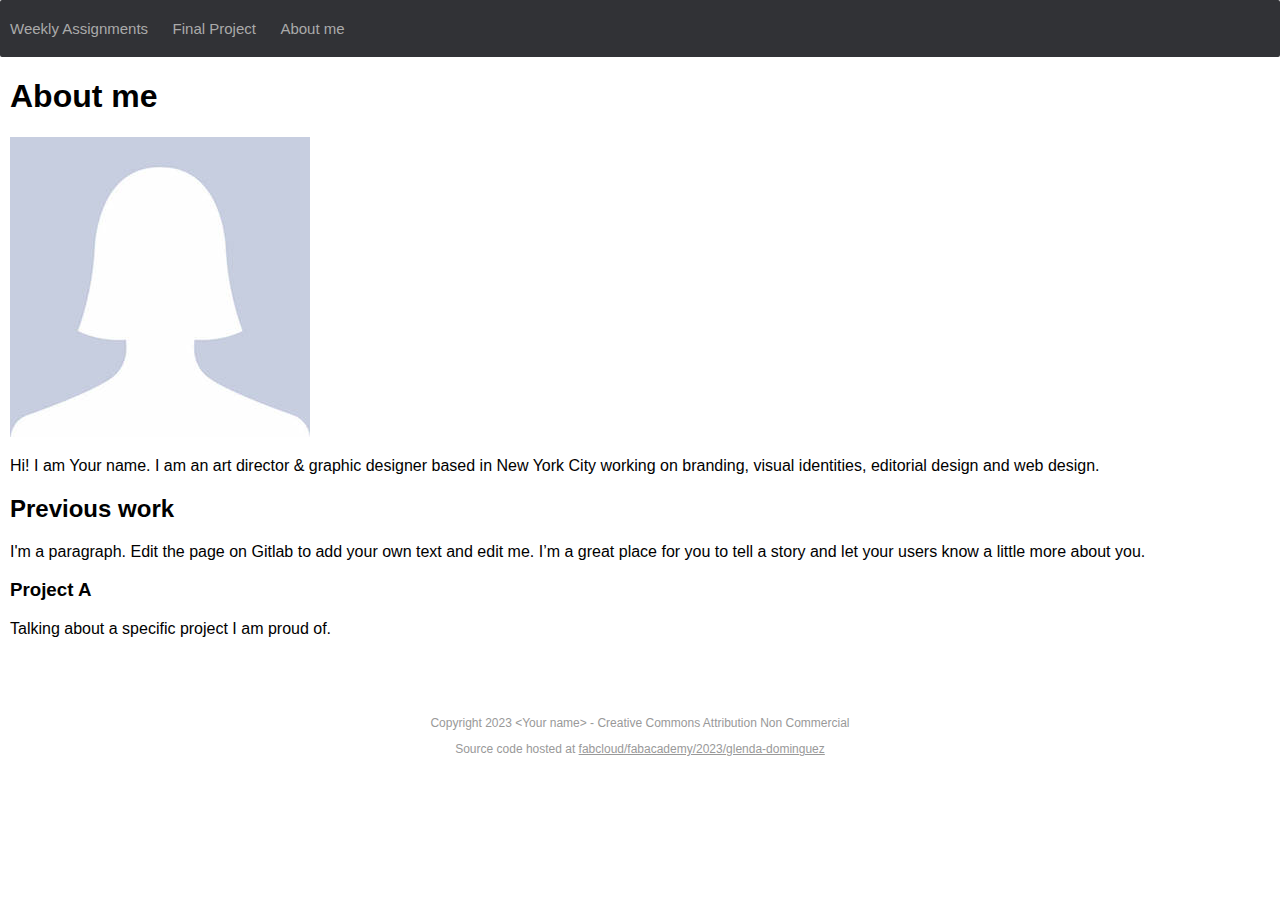
==== public/about.html @ 729880e1 "Initial commit from student template" ====
<!DOCTYPE html>
<html>
  <head>
    <meta charset="utf-8">
    <meta name="viewport" content="width=device-width, initial-scale=1.0">
    <meta name="generator" content="GitLab Pages">
    <meta name="description" content="Fab Academy documentation site for Your Name">
    <title>Your name - Fab Academy</title>
    <link rel="stylesheet" href="style.css">
  </head>
  <body>
    <div class="navbar">
      <div class="navbar-inner">
        <a href="index.html">Weekly Assignments</a>
        <a href="final-project.html">Final Project</a>
        <a href="about.html">About me</a>
      </div>
    </div>

    <div class="content">

      <h1>About me</h1>

      <img src="./images/avatar-photo.jpg" alt="Photo of Your name" />
      <!-- While this is an image from the images folder. Never use absolute paths (starting with /) when linking local images, always relative. -->

      <p>Hi! I am Your name. I am an art director & graphic designer based in New York City working on branding, visual identities, editorial design and web design.</p>


      <h2>Previous work</h2>

      <p>I'm a paragraph. Edit the page on Gitlab to add your own text and edit me. I’m a great place for you to tell a story and let your users know a little more about you.​</p>

      <h3>Project A</h3>

      <p>Talking about a specific project I am proud of.</p>
    </div>

    <footer>
      <p>Copyright 2023 &#60;Your name&#62; - Creative Commons Attribution Non Commercial </p>
      <p>Source code hosted at <a href="https://gitlab.fabcloud.org/academany/fabacademy/2023/labs/cidi/students/glenda-dominguez">fabcloud/fabacademy/2023/glenda-dominguez</a></p>
    </footer>
  </body>
</html>
---- public/style.css ----
body {
  font-family: sans-serif;
  margin: 0;
}

.navbar {
  width: 100%;
  background-color: #313236;
  border-radius: 2px;
}

.navbar-inner {
  max-width: 1280px;
  margin: 0 auto;
  padding: 10px 0;
}

.navbar a {
  color: #aaa;
  display: inline-block;
  font-size: 15px;
  padding: 10px;
  text-decoration: none;
}

.navbar a:hover {
  color: #ffffff;
}

.content {
  max-width: 1280px;
  margin: auto;
  padding-left: 10px;
}

footer, footer a {
  font-size: 12px;
  color: #999;
  text-align: center;
  padding: 50px 0 30px 0;
}
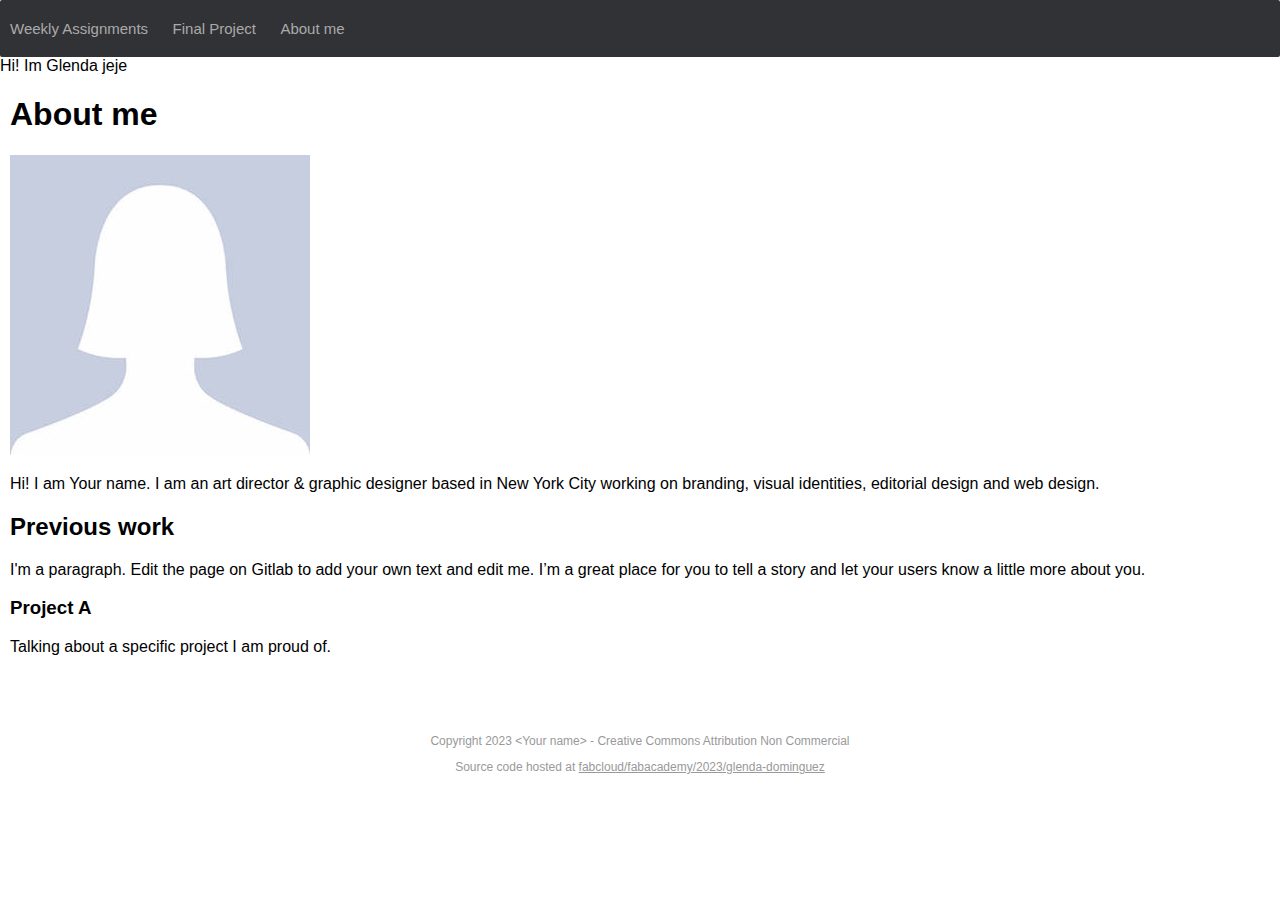
==== commit d5fdfe53: "mi nombre - test 1" ====
--- a/public/about.html
+++ b/public/about.html
@@ -15,7 +15,7 @@
         <a href="final-project.html">Final Project</a>
         <a href="about.html">About me</a>
       </div>
-    </div>
+    </div>Hi! Im Glenda jeje
 
     <div class="content">
 
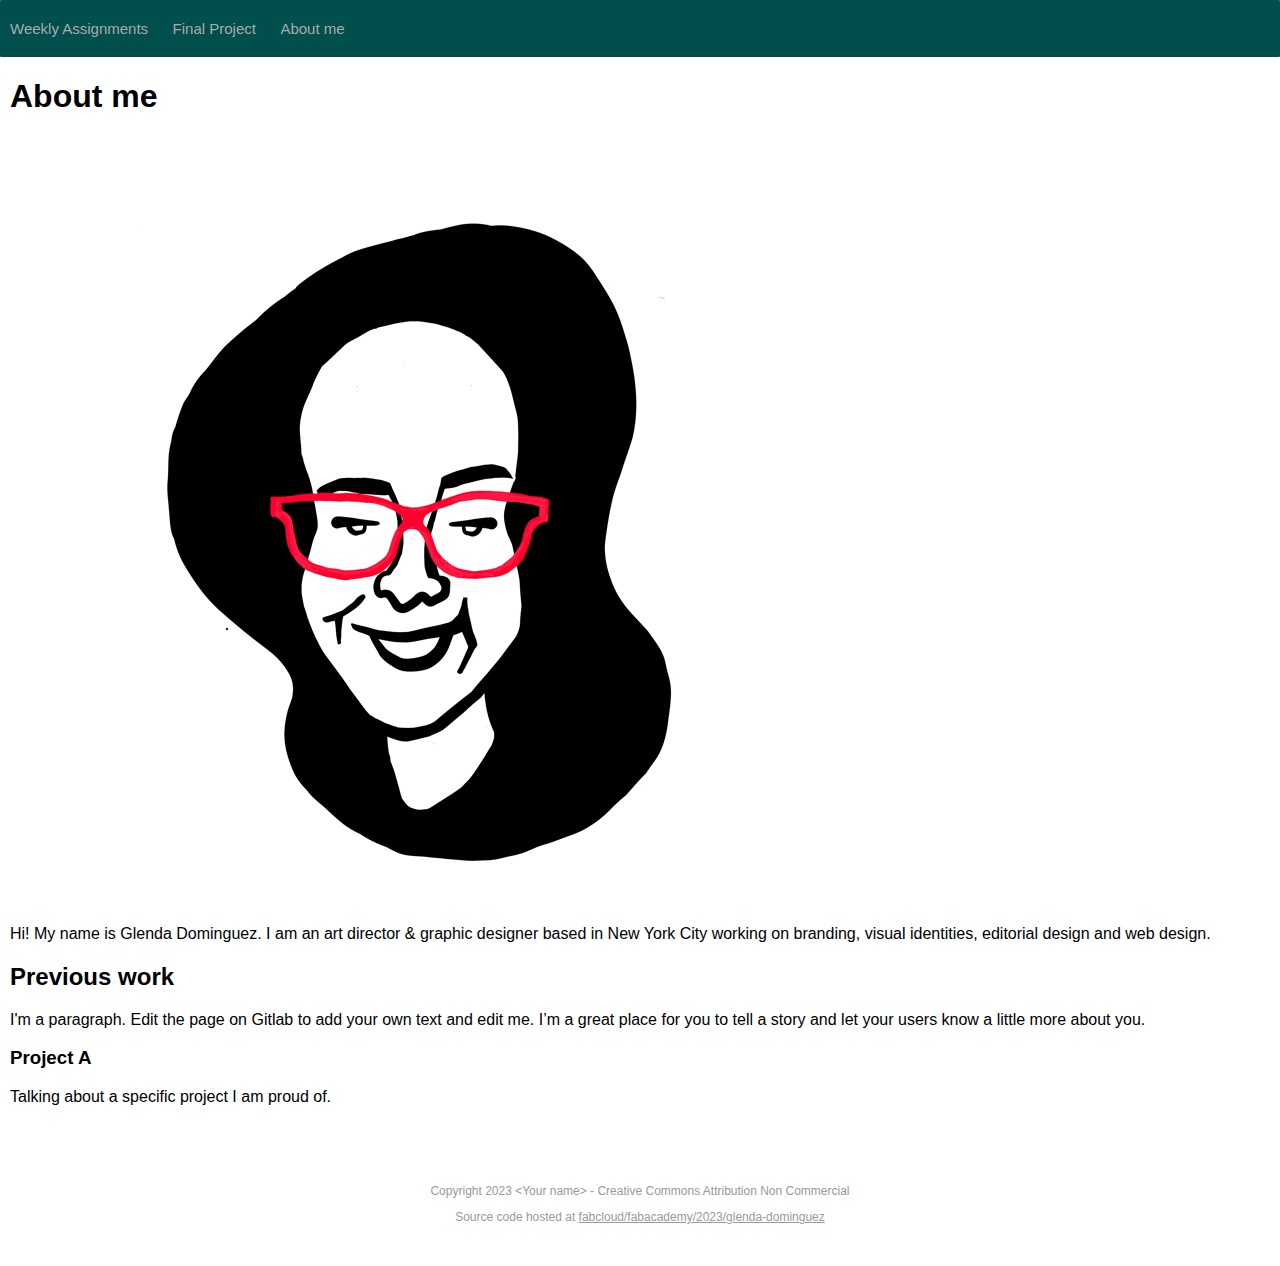
==== commit 9572d16f: "la tercera, la vencida" ====
--- a/public/about.html
+++ b/public/about.html
@@ -5,7 +5,7 @@
     <meta name="viewport" content="width=device-width, initial-scale=1.0">
     <meta name="generator" content="GitLab Pages">
     <meta name="description" content="Fab Academy documentation site for Your Name">
-    <title>Your name - Fab Academy</title>
+    <title>Glenda dominguez - Fab Academy</title>
     <link rel="stylesheet" href="style.css">
   </head>
   <body>
@@ -15,16 +15,16 @@
         <a href="final-project.html">Final Project</a>
         <a href="about.html">About me</a>
       </div>
-    </div>Hi! Im Glenda jeje
+    </div>
 
     <div class="content">
 
       <h1>About me</h1>
 
-      <img src="./images/avatar-photo.jpg" alt="Photo of Your name" />
+      <img src="./images/gfoto.jpg" alt="Photo of Glenda" />
       <!-- While this is an image from the images folder. Never use absolute paths (starting with /) when linking local images, always relative. -->
 
-      <p>Hi! I am Your name. I am an art director & graphic designer based in New York City working on branding, visual identities, editorial design and web design.</p>
+      <p>Hi! My name is Glenda Dominguez. I am an art director & graphic designer based in New York City working on branding, visual identities, editorial design and web design.</p>
 
 
       <h2>Previous work</h2>
--- a/public/style.css
+++ b/public/style.css
@@ -5,8 +5,8 @@
 
 .navbar {
   width: 100%;
-  background-color: #313236;
-  border-radius: 2px;
+  background-color: #004F4D;
+  border-radius: 1px;
 }
 
 .navbar-inner {
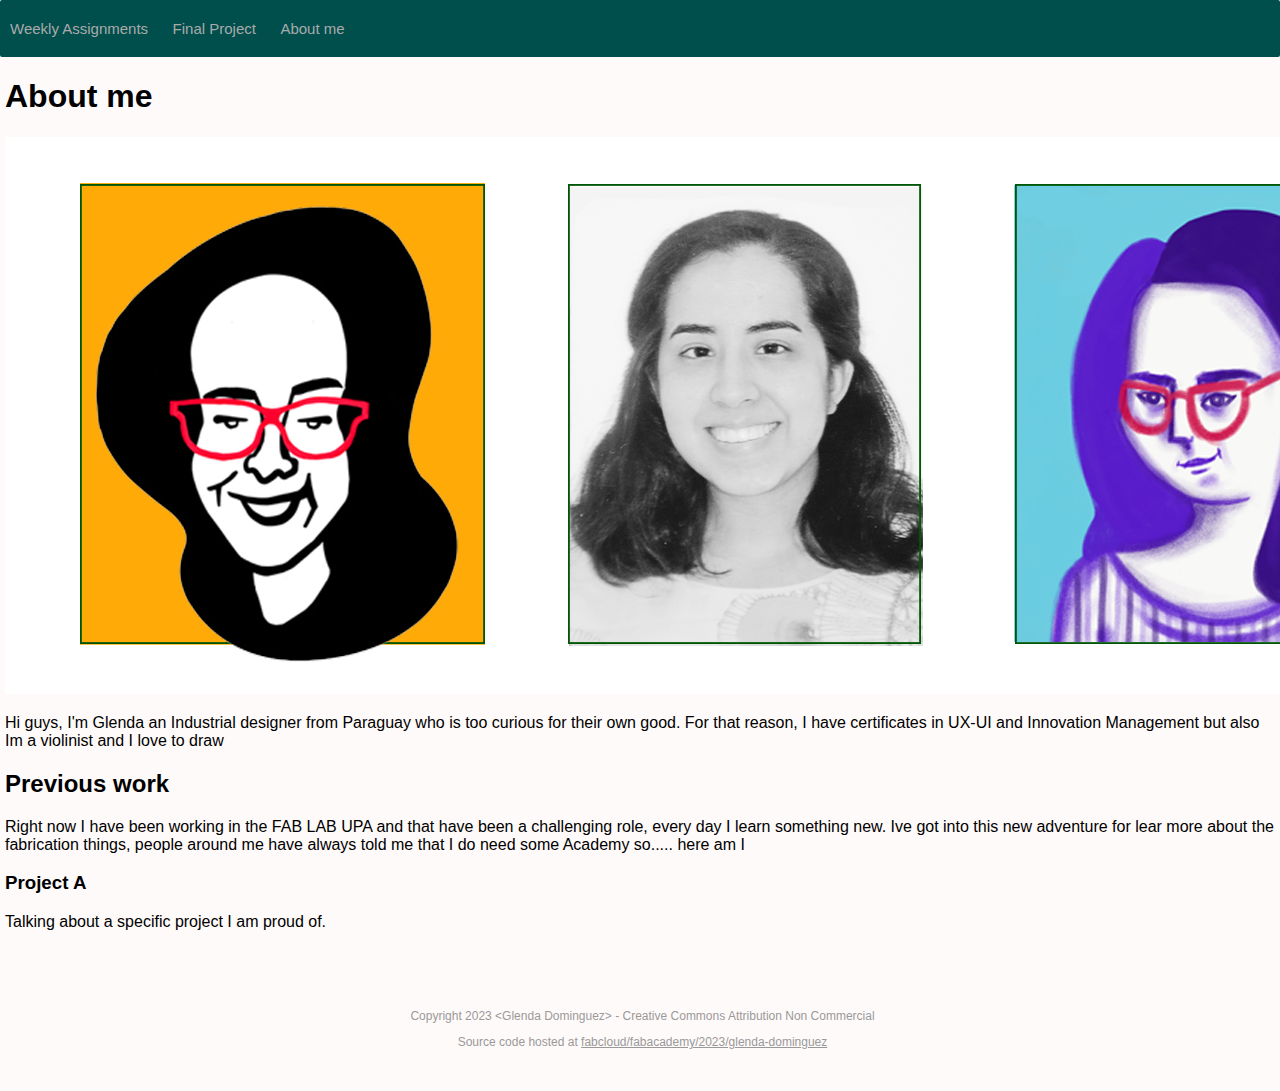
==== commit 0b83bd77: "Agrege nuevos archivos de imagenes y modifique archivos de codigo" ====
--- a/public/about.html
+++ b/public/about.html
@@ -1,5 +1,6 @@
 <!DOCTYPE html>
 <html>
+  <body style="background-color:snow;"></body>
   <head>
     <meta charset="utf-8">
     <meta name="viewport" content="width=device-width, initial-scale=1.0">
@@ -18,18 +19,27 @@
     </div>
 
     <div class="content">
-
+      <div class="h1">  
+        <color: #aaa;
+        display: inline-block;
+        font-size: 15px;
+        padding: 10px;</div>
       <h1>About me</h1>
 
-      <img src="./images/gfoto.jpg" alt="Photo of Glenda" />
+      <img          src="./images/g2.jpg" alt="Photo of Glenda" />
       <!-- While this is an image from the images folder. Never use absolute paths (starting with /) when linking local images, always relative. -->
 
-      <p>Hi! My name is Glenda Dominguez. I am an art director & graphic designer based in New York City working on branding, visual identities, editorial design and web design.</p>
-
+      <p>Hi guys, I'm Glenda an Industrial designer from Paraguay who is too curious for their own good. For that reason, I have certificates in UX-UI and Innovation Management but also Im a violinist and I love to draw
+       <text-align: center;>
+        
+       </text-align:>
+        </p>
 
       <h2>Previous work</h2>
 
-      <p>I'm a paragraph. Edit the page on Gitlab to add your own text and edit me. I’m a great place for you to tell a story and let your users know a little more about you.​</p>
+      <p>Right now I have been working in the FAB LAB UPA and that have been a challenging role, every day I learn something new.
+        
+        Ive got into this new adventure for lear more about the fabrication things, people around me have always told me that I do need some Academy so..... here am I   ​</p>
 
       <h3>Project A</h3>
 
@@ -37,7 +47,7 @@
     </div>
 
     <footer>
-      <p>Copyright 2023 &#60;Your name&#62; - Creative Commons Attribution Non Commercial </p>
+      <p>Copyright 2023 &#60;Glenda Dominguez&#62; - Creative Commons Attribution Non Commercial </p>
       <p>Source code hosted at <a href="https://gitlab.fabcloud.org/academany/fabacademy/2023/labs/cidi/students/glenda-dominguez">fabcloud/fabacademy/2023/glenda-dominguez</a></p>
     </footer>
   </body>
--- a/public/style.css
+++ b/public/style.css
@@ -1,12 +1,12 @@
 body {
   font-family: sans-serif;
-  margin: 0;
+  margin:0;
 }
 
 .navbar {
   width: 100%;
   background-color: #004F4D;
-  border-radius: 1px;
+  border-radius: 2px;
 }
 
 .navbar-inner {
@@ -24,13 +24,13 @@
 }
 
 .navbar a:hover {
-  color: #ffffff;
+  color: #0a9696;
 }
 
 .content {
   max-width: 1280px;
   margin: auto;
-  padding-left: 10px;
+  padding-left: 5px;
 }
 
 footer, footer a {
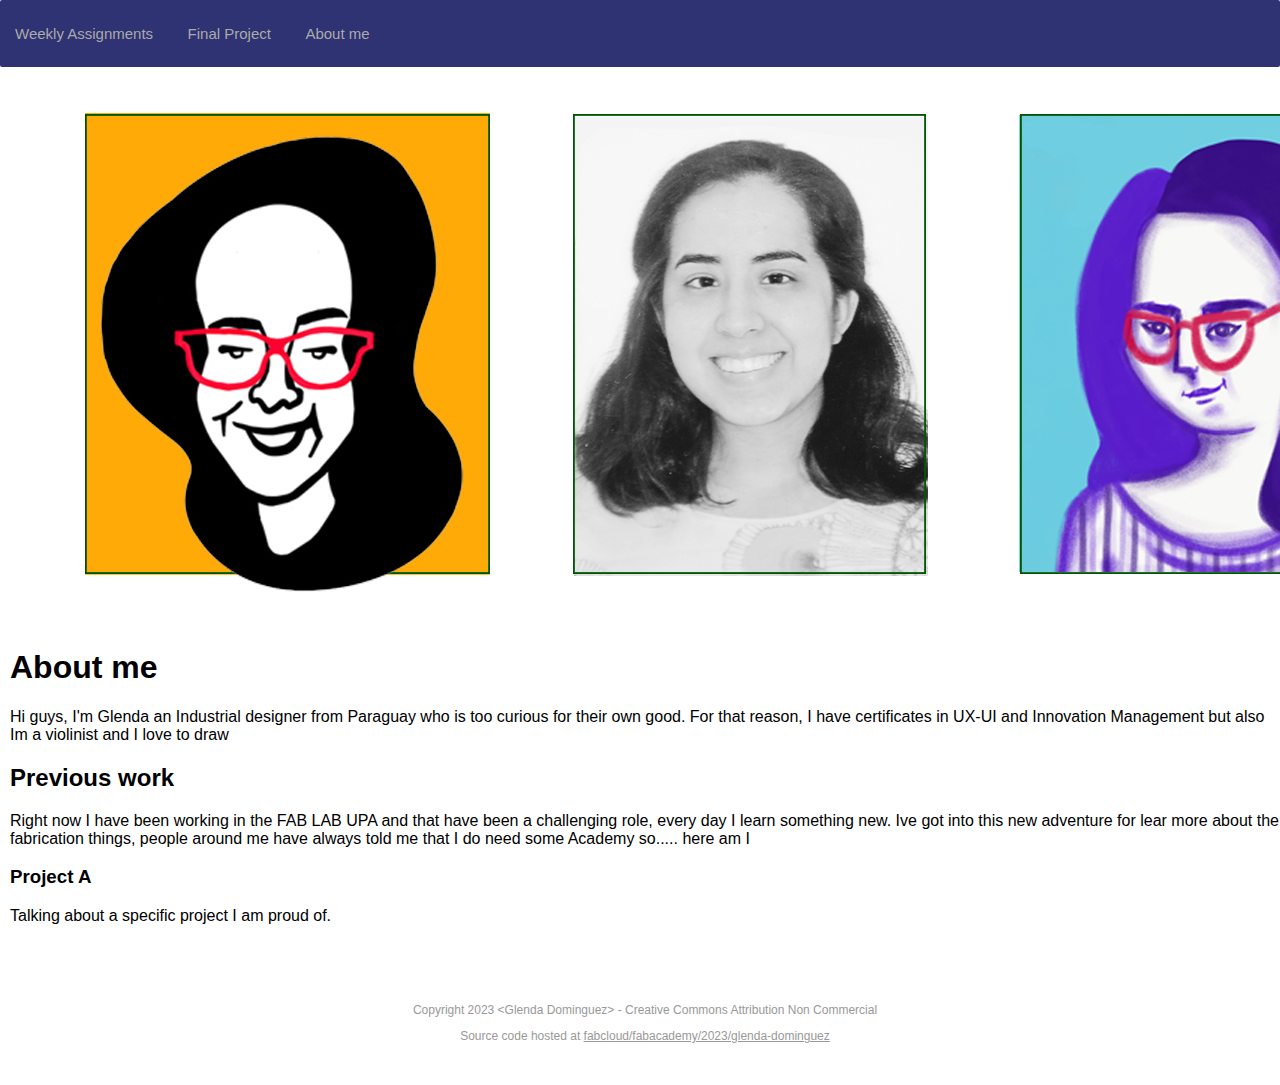
==== commit a84daf20: "PRUEBA GUI" ====
--- a/public/about.html
+++ b/public/about.html
@@ -1,12 +1,11 @@
 <!DOCTYPE html>
-<html>
-  <body style="background-color:snow;"></body>
+<html lang="en-us">
   <head>
-    <meta charset="utf-8">
+    <meta charset="UTF-8">
     <meta name="viewport" content="width=device-width, initial-scale=1.0">
     <meta name="generator" content="GitLab Pages">
     <meta name="description" content="Fab Academy documentation site for Your Name">
-    <title>Glenda dominguez - Fab Academy</title>
+    <title>Glenda Dominguez - Fab Academy</title>
     <link rel="stylesheet" href="style.css">
   </head>
   <body>
@@ -20,13 +19,11 @@
 
     <div class="content">
       <div class="h1">  
-        <color: #aaa;
-        display: inline-block;
-        font-size: 15px;
-        padding: 10px;</div>
-      <h1>About me</h1>
-
-      <img          src="./images/g2.jpg" alt="Photo of Glenda" />
+        <img          src="./images/g2.jpg" alt="Photo of Glenda" />
+        <h1>About me</h1>
+        <h1 style="font-family:roboto, sans-serif"></h1>
+        <color: #636AF2> 
+     
       <!-- While this is an image from the images folder. Never use absolute paths (starting with /) when linking local images, always relative. -->
 
       <p>Hi guys, I'm Glenda an Industrial designer from Paraguay who is too curious for their own good. For that reason, I have certificates in UX-UI and Innovation Management but also Im a violinist and I love to draw
@@ -52,3 +49,7 @@
     </footer>
   </body>
 </html>
+
+
+
+
--- a/public/style.css
+++ b/public/style.css
@@ -5,7 +5,7 @@
 
 .navbar {
   width: 100%;
-  background-color: #004F4D;
+  background-color: #2F3273;
   border-radius: 2px;
 }
 
@@ -19,18 +19,18 @@
   color: #aaa;
   display: inline-block;
   font-size: 15px;
-  padding: 10px;
+  padding: 15px;
   text-decoration: none;
 }
 
 .navbar a:hover {
-  color: #0a9696;
+  color: #777DF2;
 }
 
 .content {
   max-width: 1280px;
   margin: auto;
-  padding-left: 5px;
+  padding-left: 10px;
 }
 
 footer, footer a {
